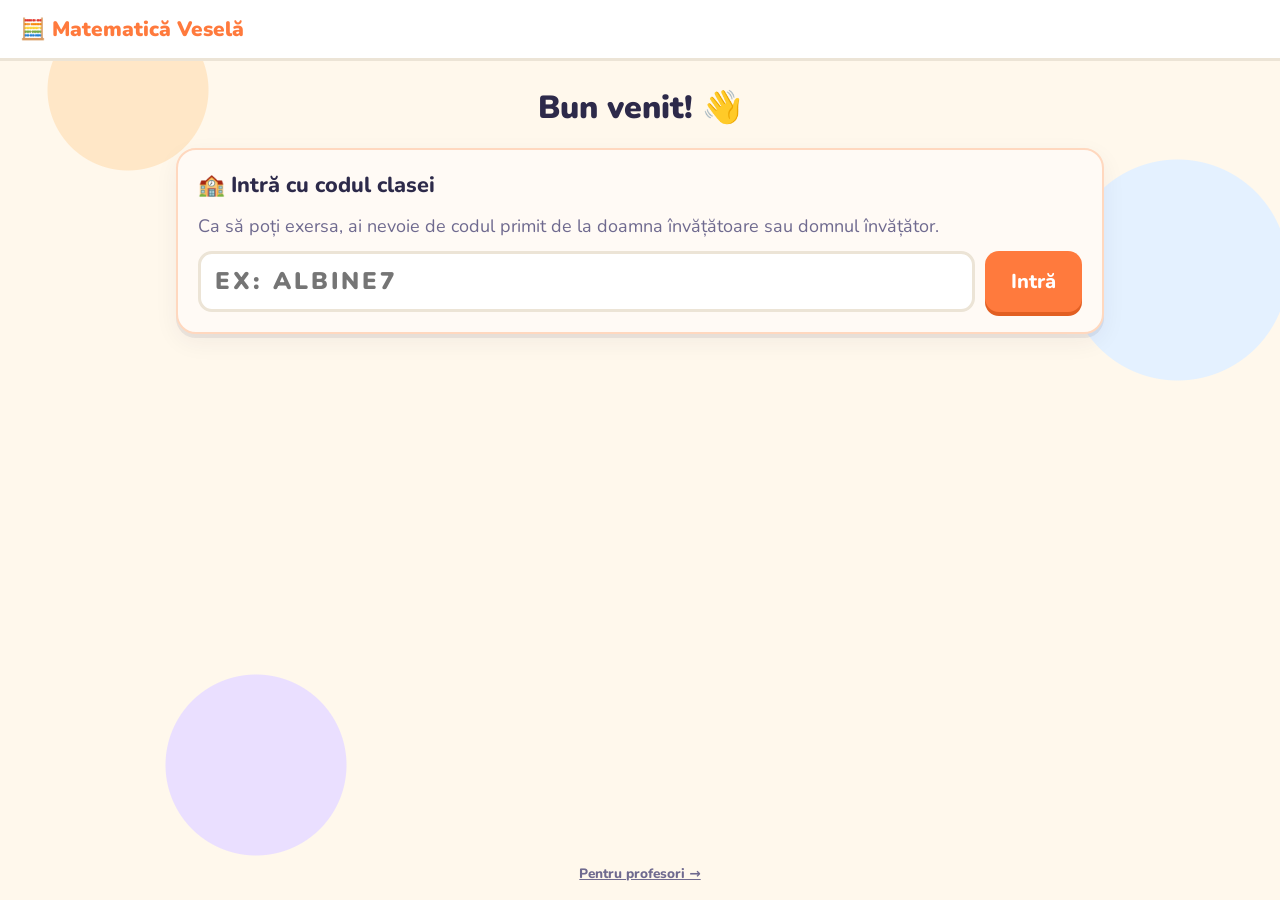
==== index.html @ 1ac2cf7f "Initial commit: Matematică Veselă site Co-Authored-By: Claude Opus 5.5 <noreply@anthropic.com>" ====
<!DOCTYPE html>
<html lang="ro">
<head>
  <meta charset="UTF-8">
  <meta name="viewport" content="width=device-width, initial-scale=1">
  <title>Matematică Veselă – Clasa a II-a</title>
  <meta name="description" content="Exerciții de adunare, scădere și tabla înmulțirii pentru clasa a II-a, generate automat, cu puncte pentru fiecare copil.">
  <link rel="preconnect" href="https://fonts.googleapis.com">
  <link rel="preconnect" href="https://fonts.gstatic.com" crossorigin>
  <link href="https://fonts.googleapis.com/css2?family=Nunito:wght@400;700;800;900&display=swap" rel="stylesheet">
  <link rel="stylesheet" href="style.css?v=9">
  <link rel="icon" href="data:image/svg+xml,<svg xmlns='http://www.w3.org/2000/svg' viewBox='0 0 100 100'><text y='.9em' font-size='90'>🧮</text></svg>">
</head>
<body>
  <header class="topbar">
    <button class="logo" id="logo-btn" type="button">🧮 <span>Matematică Veselă</span></button>
    <div class="who" id="who" hidden>
      <span class="who-avatar" id="who-avatar"></span>
      <span class="who-name" id="who-name"></span>
      <span class="who-points">⭐ <b id="who-points">0</b></span>
      <button class="btn small ghost" id="switch-btn" type="button" aria-label="Schimbă copilul">Schimbă<span class="hide-sm"> copilul</span></button>
    </div>
  </header>

  <main>
    <!-- ============ ECRAN: PROFILURI ============ -->
    <section class="screen" id="screen-profiles" hidden>
      <h1>Bun venit! 👋</h1>

      <form class="card class-card" id="class-form" autocomplete="off">
        <h2>🏫 Intră cu codul clasei</h2>
        <p class="muted">Ca să poți exersa, ai nevoie de codul primit de la doamna învățătoare sau domnul învățător.</p>
        <div class="code-row">
          <input type="text" id="class-code" class="code-input" maxlength="10" placeholder="ex: ALBINE7" autocapitalize="characters" spellcheck="false">
          <button class="btn primary big" type="submit" id="class-go">Intră</button>
        </div>
        <p class="error" id="class-error" hidden></p>
        <p class="muted small-text" id="class-off" hidden>Site-ul nu este încă activat. Revino mai târziu.</p>
      </form>

    </section>

    <!-- ============ ECRAN: ALEGE NUMELE DIN CLASĂ ============ -->
    <section class="screen" id="screen-class" hidden>
      <div class="sheet-head">
        <button class="btn small ghost" id="class-back" type="button">← Altă clasă</button>
        <h1 id="class-title">Clasa</h1>
      </div>
      <p class="muted center">Apasă pe numele tău:</p>
      <div class="student-grid" id="student-grid"></div>
      <p class="muted center" id="no-students" hidden>Încă nu sunt elevi în această clasă. Roagă-l pe profesor să te adauge.</p>
    </section>

    <!-- ============ ECRAN: SE ÎNCARCĂ ============ -->
    <section class="screen" id="screen-loading" hidden>
      <p class="loading">⏳ Se încarcă…</p>
    </section>

    <!-- ============ ECRAN: MENIU ============ -->
    <section class="screen" id="screen-menu" hidden>
      <h1 id="greeting">Bună!</h1>
      <p class="class-line" id="class-line" hidden></p>

      <div class="rank card">
        <div class="rank-top">
          <span class="rank-icon" id="rank-icon">🌱</span>
          <div>
            <div class="rank-name" id="rank-name">Începător</div>
            <div class="muted small-text" id="rank-next"></div>
          </div>
        </div>
        <div class="progress"><div class="progress-bar" id="rank-bar"></div></div>
      </div>

      <div class="stats">
        <div class="stat"><b id="st-points">0</b><span>puncte</span></div>
        <div class="stat"><b id="st-sheets">0</b><span>fișe rezolvate</span></div>
        <div class="stat"><b id="st-percent">–</b><span>răspunsuri corecte</span></div>
        <div class="stat"><b id="st-perfect">0</b><span>fișe perfecte</span></div>
      </div>

      <h2 class="section-title">Ce vrei să exersezi?</h2>
      <div class="topics">
        <div class="topic card add">
          <h3>➕ Adunări</h3>

          <div class="group">
            <div class="group-title">Fără trecere peste ordin</div>
            <div class="group-example">ex: 23 + 45</div>
            <p class="group-hint">Numere până la:</p>
            <div class="choices levels">
              <button class="btn choice" data-type="add" data-carry="0" data-level="1">20<small>×1</small></button>
              <button class="btn choice" data-type="add" data-carry="0" data-level="2">100<small>×2</small></button>
              <button class="btn choice" data-type="add" data-carry="0" data-level="3">1000<small>×3</small></button>
            </div>
          </div>

          <div class="group">
            <div class="group-title">Cu trecere peste ordin</div>
            <div class="group-example">ex: 27 + 45</div>
            <p class="group-hint">Numere până la:</p>
            <div class="choices levels">
              <button class="btn choice" data-type="add" data-carry="1" data-level="1">20<small>×2</small></button>
              <button class="btn choice" data-type="add" data-carry="1" data-level="2">100<small>×3</small></button>
              <button class="btn choice" data-type="add" data-carry="1" data-level="3">1000<small>×4</small></button>
            </div>
          </div>
        </div>

        <div class="topic card sub">
          <h3>➖ Scăderi</h3>

          <div class="group">
            <div class="group-title">Fără împrumut</div>
            <div class="group-example">ex: 68 − 25</div>
            <p class="group-hint">Numere până la:</p>
            <div class="choices levels">
              <button class="btn choice" data-type="sub" data-carry="0" data-level="1">20<small>×1</small></button>
              <button class="btn choice" data-type="sub" data-carry="0" data-level="2">100<small>×2</small></button>
              <button class="btn choice" data-type="sub" data-carry="0" data-level="3">1000<small>×3</small></button>
            </div>
          </div>

          <div class="group">
            <div class="group-title">Cu împrumut</div>
            <div class="group-example">ex: 62 − 25</div>
            <p class="group-hint">Numere până la:</p>
            <div class="choices levels">
              <button class="btn choice" data-type="sub" data-carry="1" data-level="1">20<small>×2</small></button>
              <button class="btn choice" data-type="sub" data-carry="1" data-level="2">100<small>×3</small></button>
              <button class="btn choice" data-type="sub" data-carry="1" data-level="3">1000<small>×4</small></button>
            </div>
          </div>
        </div>

        <div class="topic card mul">
          <h3>✖️ Tabla înmulțirii</h3>
          <p class="muted">Alege o tablă sau amestecă-le pe toate:</p>
          <div class="choices tables" id="table-choices"></div>
          <button class="btn choice wide" data-type="mul" data-table="all">🎲 Toate amestecate <small>×2</small></button>
        </div>
      </div>

      <div class="card comper-card" id="comper-card">
        <h2>🏆 Exersare Comper<span id="comper-grade"></span></h2>
        <p class="muted">Teste cu 10 probleme de concurs, cu câte 4 variante de răspuns, potrivite clasei tale.
          Partea I e ușoară, partea a III-a e de gândit! 🧠</p>
        <button class="btn primary big" id="comper-start" type="button" hidden>Începe un test Comper 🚀</button>
        <p class="muted small-text" id="comper-off" hidden>Testele Comper vor apărea după ce este setată clasa (pregătitoare – a IV-a) pentru profesorul tău.</p>
      </div>

      <div class="card">
        <h2>Ultimele fișe</h2>
        <p class="muted" id="no-history">Nu ai rezolvat încă nicio fișă.</p>
        <ul class="history" id="history"></ul>
      </div>
    </section>

    <!-- ============ ECRAN: EXERCIȚII ============ -->
    <section class="screen" id="screen-exercise" hidden>
      <div class="sheet-head">
        <button class="btn small ghost" id="back-btn" type="button">← Înapoi</button>
        <h1 id="sheet-title">Fișă</h1>
      </div>
      <p class="muted center" id="sheet-hint">Completează căsuțele goale, apoi apasă <b>Verifică</b>.</p>

      <div class="sheet" id="sheet"></div>

      <p class="message" id="sheet-msg" hidden></p>

      <div class="center" id="check-wrap">
        <button class="btn primary big" id="check-btn" type="button">✅ Verifică</button>
      </div>

      <div class="result card" id="result" hidden>
        <div class="stars" id="result-stars"></div>
        <h2 id="result-title"></h2>
        <p id="result-text"></p>
        <p class="points-won" id="result-points"></p>
        <p class="rank-up" id="result-rankup" hidden></p>
        <p class="save-status" id="save-status" hidden></p>
        <div class="result-actions">
          <button class="btn primary big" id="again-btn" type="button">🔄 Fișă nouă</button>
          <button class="btn big ghost" id="menu-btn" type="button">🏠 Meniu</button>
        </div>
      </div>
    </section>
  </main>

  <div class="confetti" id="confetti" aria-hidden="true"></div>

  <footer class="footer">
    <a href="profesor.html">Pentru profesori →</a>
  </footer>

  <script type="module" src="app.js"></script>
</body>
</html>
---- style.css ----
:root {
  --bg: #fff8ec;
  --card: #ffffff;
  --text: #2d2a4a;
  --muted: #6f6a8f;
  --primary: #ff7a3d;
  --primary-dark: #e25f22;
  --add: #2fb67c;
  --sub: #3d8bff;
  --mul: #a259ff;
  --ok: #22a35a;
  --ok-bg: #e3f8eb;
  --bad: #e0413a;
  --bad-bg: #fde8e7;
  --border: #ece4d6;
  --shadow: 0 4px 0 rgba(45, 42, 74, 0.08), 0 8px 24px rgba(45, 42, 74, 0.06);
  --radius: 20px;
}

* { box-sizing: border-box; }
[hidden] { display: none !important; }

html, body { margin: 0; }

body {
  font-family: "Nunito", system-ui, -apple-system, "Segoe UI", sans-serif;
  background: var(--bg);
  background-image:
    radial-gradient(circle at 10% 10%, #ffe7c7 0 80px, transparent 81px),
    radial-gradient(circle at 92% 30%, #e4f1ff 0 110px, transparent 111px),
    radial-gradient(circle at 20% 85%, #eadfff 0 90px, transparent 91px);
  background-attachment: fixed;
  color: var(--text);
  font-size: 18px;
  line-height: 1.45;
  min-height: 100vh;
  display: flex;
  flex-direction: column;
}

main {
  width: 100%;
  max-width: 960px;
  margin: 0 auto;
  padding: 16px;
  flex: 1;
}

h1 { font-size: 2rem; font-weight: 900; margin: 8px 0 16px; text-align: center; }
h2 { font-size: 1.35rem; font-weight: 800; margin: 0 0 12px; }
h3 { font-size: 1.4rem; font-weight: 900; margin: 0 0 4px; }

.muted { color: var(--muted); margin: 0 0 12px; }
.small-text { font-size: 0.9rem; margin: 0; }
.center { text-align: center; }
.section-title { text-align: center; margin: 28px 0 14px; font-size: 1.6rem; }

/* ---------- Topbar ---------- */
.topbar {
  display: flex;
  align-items: center;
  justify-content: space-between;
  flex-wrap: wrap;
  gap: 8px 16px;
  padding: 10px 16px;
  background: var(--card);
  border-bottom: 3px solid var(--border);
  position: sticky;
  top: 0;
  z-index: 10;
}

.logo {
  border: 0;
  background: none;
  font: inherit;
  font-size: 1.3rem;
  font-weight: 900;
  color: var(--primary);
  cursor: pointer;
  padding: 4px;
}

.who {
  display: flex;
  align-items: center;
  gap: 8px;
  flex-wrap: wrap;
}
.who-avatar { font-size: 1.8rem; line-height: 1; }
.who-name { font-weight: 800; }
.who-points {
  background: #fff3c4;
  border-radius: 999px;
  padding: 2px 12px;
  font-weight: 800;
}
.who-points.bump { animation: bump 0.6s ease; }

@keyframes bump {
  0%, 100% { transform: scale(1); }
  40% { transform: scale(1.35); }
}

/* ---------- Cards & buttons ---------- */
.card {
  background: var(--card);
  border-radius: var(--radius);
  box-shadow: var(--shadow);
  padding: 20px;
  margin-bottom: 16px;
  border: 2px solid var(--border);
}

.btn {
  font: inherit;
  font-weight: 800;
  border: 0;
  border-radius: 14px;
  padding: 10px 16px;
  cursor: pointer;
  background: #f1ecff;
  color: var(--text);
  box-shadow: 0 3px 0 rgba(0, 0, 0, 0.12);
  transition: transform 0.08s ease, box-shadow 0.08s ease, filter 0.15s;
}
.btn:hover { filter: brightness(0.97); }
.btn:active { transform: translateY(3px); box-shadow: 0 0 0 rgba(0, 0, 0, 0.12); }
.btn:focus-visible { outline: 3px solid var(--sub); outline-offset: 2px; }
.btn.primary { background: var(--primary); color: #fff; box-shadow: 0 4px 0 var(--primary-dark); }
.btn.big { font-size: 1.25rem; padding: 14px 26px; }
.btn.small { font-size: 0.9rem; padding: 6px 12px; }
.btn.ghost { background: transparent; box-shadow: none; border: 2px solid var(--border); }
.btn.wide { width: 100%; margin-top: 10px; }

/* ---------- Profiles ---------- */
.profile-list { list-style: none; margin: 0; padding: 0; display: grid; gap: 10px; }
.profile-item { display: flex; align-items: center; gap: 8px; }
.profile-item .medal { width: 2rem; text-align: center; font-size: 1.4rem; flex-shrink: 0; }
.profile-btn {
  flex: 1;
  display: flex;
  align-items: center;
  gap: 12px;
  text-align: left;
  font: inherit;
  font-weight: 800;
  font-size: 1.15rem;
  background: #fffaf2;
  border: 2px solid var(--border);
  border-radius: 16px;
  padding: 10px 14px;
  cursor: pointer;
  color: var(--text);
  min-width: 0;
}
.profile-btn:hover { border-color: var(--primary); }
.profile-btn .avatar { font-size: 2rem; line-height: 1; }
.profile-btn .pname { flex: 1; overflow: hidden; text-overflow: ellipsis; white-space: nowrap; }
.profile-btn .ppoints { white-space: nowrap; }
.del-btn {
  border: 0;
  background: none;
  font-size: 1.2rem;
  cursor: pointer;
  opacity: 0.5;
  padding: 8px;
}
.del-btn:hover { opacity: 1; }

.field { display: block; margin-bottom: 14px; }
.field span, .field-label { display: block; font-weight: 800; margin-bottom: 6px; }
.field input {
  width: 100%;
  font: inherit;
  font-size: 1.2rem;
  padding: 12px 14px;
  border-radius: 14px;
  border: 3px solid var(--border);
  outline: none;
}
.field input:focus { border-color: var(--primary); }

.avatar-picker { display: flex; flex-wrap: wrap; gap: 8px; margin-bottom: 16px; }
.avatar-opt {
  font-size: 2rem;
  width: 58px;
  height: 58px;
  border-radius: 16px;
  border: 3px solid var(--border);
  background: #fffaf2;
  cursor: pointer;
  line-height: 1;
}
.avatar-opt[aria-pressed="true"] { border-color: var(--primary); background: #fff0e6; transform: scale(1.08); }

.error { color: var(--bad); font-weight: 800; margin: 0 0 12px; }

/* ---------- Menu ---------- */
.rank-top { display: flex; align-items: center; gap: 14px; margin-bottom: 12px; }
.rank-icon { font-size: 2.6rem; line-height: 1; }
.rank-name { font-size: 1.4rem; font-weight: 900; }
.progress { height: 16px; background: #f1ecff; border-radius: 999px; overflow: hidden; }
.progress-bar {
  height: 100%;
  width: 0;
  background: linear-gradient(90deg, #ffb13d, var(--primary));
  border-radius: 999px;
  transition: width 0.6s ease;
}

.stats { display: grid; grid-template-columns: repeat(4, 1fr); gap: 12px; }
.stat {
  background: var(--card);
  border: 2px solid var(--border);
  border-radius: 16px;
  padding: 12px 8px;
  text-align: center;
  box-shadow: var(--shadow);
}
.stat b { display: block; font-size: 1.7rem; font-weight: 900; color: var(--primary); }
.stat span { font-size: 0.85rem; color: var(--muted); font-weight: 700; }

.topics { display: grid; grid-template-columns: repeat(3, 1fr); gap: 16px; }
.topic { border-top-width: 8px; margin-bottom: 0; }
.topic.add { border-top-color: var(--add); }
.topic.sub { border-top-color: var(--sub); }
.topic.mul { border-top-color: var(--mul); }
.topic.add h3 { color: var(--add); }
.topic.sub h3 { color: var(--sub); }
.topic.mul h3 { color: var(--mul); }

.choices { display: grid; gap: 8px; }
.choices.tables { grid-template-columns: repeat(5, 1fr); }
.choice { display: flex; justify-content: space-between; align-items: center; gap: 6px; }
.choices.tables .choice { justify-content: center; padding: 10px 0; font-size: 1.15rem; }
.choice small { font-size: 0.75rem; opacity: 0.6; }

.group {
  border: 2px dashed var(--border);
  border-radius: 16px;
  padding: 12px;
  margin-top: 12px;
}
.group-title { font-weight: 900; font-size: 1.05rem; }
.group-example { font-size: 0.9rem; color: var(--muted); font-weight: 700; }
.group-hint { font-size: 0.85rem; color: var(--muted); margin: 8px 0 6px; }
.choices.levels { grid-template-columns: repeat(3, 1fr); }
.choices.levels .choice {
  flex-direction: column;
  justify-content: center;
  gap: 0;
  padding: 8px 4px;
  font-size: 1.2rem;
  line-height: 1.15;
}
.topic.add .choice { background: #e3f8ee; }
.topic.sub .choice { background: #e4efff; }
.topic.mul .choice { background: #f1e6ff; }

.history { list-style: none; margin: 0; padding: 0; display: grid; gap: 6px; }
.history li {
  display: flex;
  justify-content: space-between;
  gap: 10px;
  padding: 8px 12px;
  background: #fffaf2;
  border-radius: 12px;
  font-size: 0.95rem;
}
.history .h-pts { font-weight: 800; white-space: nowrap; }

/* ---------- Exercise sheet ---------- */
.sheet-head { display: flex; align-items: center; gap: 12px; }
.sheet-head h1 { flex: 1; margin: 8px 0; padding-right: 80px; }

.sheet {
  display: grid;
  grid-template-columns: repeat(2, 1fr);
  gap: 12px;
  margin: 16px 0;
}

.ex {
  display: flex;
  align-items: center;
  gap: 10px;
  background: var(--card);
  border: 3px solid var(--border);
  border-radius: 18px;
  padding: 12px 14px;
  box-shadow: var(--shadow);
  font-size: 1.6rem;
  font-weight: 900;
  min-width: 0;
}
.ex-no { font-size: 0.95rem; color: var(--muted); width: 1.8rem; flex-shrink: 0; }
.ex-body { display: flex; align-items: center; gap: 8px; flex-wrap: wrap; flex: 1; }
.ex .op { color: var(--primary); }
.ex .ans {
  width: 3.6em;
  font: inherit;
  font-weight: 900;
  text-align: center;
  padding: 4px 6px;
  border: 3px dashed #c9bfe8;
  border-radius: 12px;
  background: #faf7ff;
  color: var(--text);
  outline: none;
}
.ex .ans:focus { border-style: solid; border-color: var(--primary); background: #fff; }
.ex .ans.empty { border-color: var(--bad); }
.ex .mark { margin-left: auto; font-size: 1.1rem; white-space: nowrap; }
.ex.ok { border-color: var(--ok); background: var(--ok-bg); }
.ex.ok .mark { color: var(--ok); }
.ex.ok .ans { border-style: solid; border-color: var(--ok); background: #fff; }
.ex.bad { border-color: var(--bad); background: var(--bad-bg); }
.ex.bad .mark { color: var(--bad); }
.ex.bad .ans { border-style: solid; border-color: var(--bad); background: #fff; text-decoration: line-through; }

.message {
  text-align: center;
  font-weight: 800;
  background: #fff3c4;
  border-radius: 14px;
  padding: 10px 14px;
}

.result { text-align: center; margin-top: 8px; }
.stars { font-size: 3rem; letter-spacing: 6px; }
.stars .off { filter: grayscale(1); opacity: 0.3; }
.points-won { font-size: 1.6rem; font-weight: 900; color: var(--primary); margin: 8px 0; }
.rank-up { font-weight: 900; font-size: 1.2rem; background: #fff3c4; border-radius: 14px; padding: 10px; }
.result-actions { display: flex; flex-wrap: wrap; gap: 12px; justify-content: center; margin-top: 12px; }

/* ---------- Confetti ---------- */
.confetti { position: fixed; inset: 0; pointer-events: none; overflow: hidden; z-index: 50; }
.confetti span {
  position: absolute;
  top: -40px;
  font-size: 1.8rem;
  animation: fall linear forwards;
}
@keyframes fall {
  to { transform: translateY(110vh) rotate(540deg); }
}

.footer { text-align: center; color: var(--muted); font-size: 0.85rem; padding: 16px; }

/* ---------- Responsive ---------- */
@media (max-width: 820px) {
  .topics { grid-template-columns: 1fr; }
  .stats { grid-template-columns: repeat(2, 1fr); }
}
@media (max-width: 560px) {
  body { font-size: 17px; }
  h1 { font-size: 1.6rem; }
  .sheet { grid-template-columns: 1fr; }
  .sheet-head h1 { padding-right: 0; }
  .ex { font-size: 1.45rem; }
  .logo span { display: none; }
}

@media (prefers-reduced-motion: reduce) {
  * { animation: none !important; transition: none !important; }
}

/* =========================================================
   Clasă online (pagina copiilor)
   ========================================================= */
.class-card { border-color: #ffd8bf; background: #fffaf5; }
.code-row { display: flex; gap: 10px; align-items: stretch; }
.code-row input { flex: 1; min-width: 0; }
.code-input {
  font: inherit;
  font-size: 1.5rem;
  font-weight: 900;
  letter-spacing: 3px;
  text-transform: uppercase;
  padding: 10px 14px;
  border-radius: 14px;
  border: 3px solid var(--border);
  outline: none;
}
.code-input:focus { border-color: var(--primary); }
.code-input:disabled, .btn:disabled { opacity: 0.5; cursor: not-allowed; }

.student-grid {
  display: grid;
  grid-template-columns: repeat(auto-fill, minmax(150px, 1fr));
  gap: 12px;
  margin-top: 12px;
}
.student-btn {
  display: flex;
  flex-direction: column;
  align-items: center;
  gap: 6px;
  font: inherit;
  font-weight: 800;
  font-size: 1.1rem;
  color: var(--text);
  background: var(--card);
  border: 3px solid var(--border);
  border-radius: 18px;
  padding: 16px 8px;
  cursor: pointer;
  box-shadow: var(--shadow);
}
.student-btn:hover { border-color: var(--primary); }
.student-btn .avatar { font-size: 2.6rem; line-height: 1; }
.student-btn .sname { text-align: center; overflow-wrap: anywhere; }

.class-line { text-align: center; color: var(--muted); font-weight: 800; margin: -8px 0 16px; }
.loading { text-align: center; font-size: 1.3rem; font-weight: 800; color: var(--muted); padding: 40px 0; }

.save-status {
  font-weight: 800;
  border-radius: 14px;
  padding: 8px 12px;
  background: #eef4ff;
  display: flex;
  align-items: center;
  justify-content: center;
  gap: 8px;
  flex-wrap: wrap;
}
.save-status.ok { background: var(--ok-bg); color: var(--ok); }
.save-status.bad { background: var(--bad-bg); color: var(--bad); }

.footer a { color: var(--muted); font-weight: 800; }
a.logo { text-decoration: none; }

/* =========================================================
   Paginile de profesor și administrator
   ========================================================= */
body.staff { font-size: 16px; }
body.staff .card { padding: 18px; }
body.admin .logo { color: #2d2a4a; }
main.wide { max-width: 1200px; }
.narrow { max-width: 440px; margin: 24px auto; }
.full { width: 100%; }
.mt { margin-top: 12px; }
h1.left { text-align: left; margin: 0 0 4px; font-size: 1.7rem; }
code { background: #f4f0ff; padding: 1px 6px; border-radius: 6px; font-size: 0.95em; }

.note { border-radius: 14px; padding: 10px 14px; display: grid; gap: 4px; }
.ok-note { background: var(--ok-bg); color: #17673a; }

.btn.danger { color: var(--bad); border-color: #f5c4c1; }

.dash { display: grid; grid-template-columns: 280px 1fr; gap: 16px; align-items: start; }
.side { position: sticky; top: 76px; }
.class-list { list-style: none; margin: 0; padding: 0; display: grid; gap: 6px; }
.class-btn {
  width: 100%;
  display: flex;
  justify-content: space-between;
  align-items: center;
  gap: 8px;
  font: inherit;
  font-weight: 800;
  text-align: left;
  background: #fffaf2;
  border: 2px solid var(--border);
  border-radius: 12px;
  padding: 10px 12px;
  cursor: pointer;
  color: var(--text);
}
.class-btn small { color: var(--muted); letter-spacing: 1px; }
.class-btn.active { border-color: var(--primary); background: #fff0e6; }

.class-head { display: flex; justify-content: space-between; align-items: flex-start; gap: 12px; flex-wrap: wrap; }
.class-head p { margin: 0; display: flex; align-items: center; gap: 8px; flex-wrap: wrap; }
.code-badge {
  font-weight: 900;
  font-size: 1.4rem;
  letter-spacing: 3px;
  background: #fff3c4;
  border-radius: 10px;
  padding: 2px 12px;
  color: var(--text);
}
.code-badge.small { font-size: 0.95rem; letter-spacing: 2px; padding: 1px 8px; }

.row-between { display: flex; justify-content: space-between; align-items: center; gap: 10px; flex-wrap: wrap; }
.row-between h2 { margin: 0; }
.sort { font-weight: 700; color: var(--muted); font-size: 0.9rem; }
select, textarea {
  font: inherit;
  border: 2px solid var(--border);
  border-radius: 10px;
  padding: 6px 10px;
  background: #fff;
  color: var(--text);
}
textarea { width: 100%; resize: vertical; font-size: 1rem; }

.table-wrap { overflow-x: auto; margin-top: 10px; }
.table { width: 100%; border-collapse: collapse; font-size: 0.95rem; }
.table th {
  text-align: left;
  font-size: 0.8rem;
  text-transform: uppercase;
  letter-spacing: 0.5px;
  color: var(--muted);
  padding: 8px;
  border-bottom: 2px solid var(--border);
  white-space: nowrap;
}
.table td { padding: 8px; border-bottom: 1px solid var(--border); vertical-align: middle; }
.table tr.selected td { background: #fff0e6; }
.table tr.inactive td { opacity: 0.55; }
.table .actions { white-space: nowrap; text-align: right; }
.table .actions .btn + .btn { margin-left: 6px; }
.tavatar { font-size: 1.3rem; }
.muted-cell { color: var(--muted); font-size: 0.85rem; }

.pill { border-radius: 999px; padding: 2px 10px; font-weight: 800; font-size: 0.8rem; }
.pill.on { background: var(--ok-bg); color: var(--ok); }
.pill.off { background: #eee; color: #777; }

.cats { display: flex; flex-wrap: wrap; gap: 10px; margin-top: 12px; }
.cat {
  display: grid;
  border-radius: 14px;
  padding: 8px 14px;
  min-width: 150px;
  border: 2px solid var(--border);
}
.cat b { font-size: 1.5rem; }
.cat small { color: var(--muted); }
.cat.good, .res-score.good { background: var(--ok-bg); }
.cat.mid, .res-score.mid { background: #fff3c4; }
.cat.low, .res-score.low { background: var(--bad-bg); }

.results { list-style: none; margin: 0; padding: 0; display: grid; gap: 8px; }
.results li { background: #fffaf2; border-radius: 12px; padding: 10px 12px; display: grid; gap: 6px; }
.res-score { font-weight: 800; border-radius: 999px; padding: 2px 10px; white-space: nowrap; }
.wrong-list { display: flex; flex-wrap: wrap; gap: 6px; }
.wrong { background: var(--bad-bg); border-radius: 8px; padding: 2px 8px; font-size: 0.9rem; }
.wrong s { color: var(--bad); }
.wrong b { color: var(--ok); }

.admin-grid { display: grid; grid-template-columns: 360px 1fr; gap: 16px; align-items: start; }

@media (max-width: 860px) {
  .dash, .admin-grid { grid-template-columns: 1fr; }
  .side { position: static; }
}

/* elementele din grilă nu au voie să se lărgească după tabel */
.dash > *, .admin-grid > *, .panel { min-width: 0; }

/* ---------- Fereastră de confirmare ---------- */
.modal-overlay {
  position: fixed;
  inset: 0;
  background: rgba(30, 27, 55, 0.45);
  display: flex;
  align-items: center;
  justify-content: center;
  padding: 16px;
  z-index: 100;
}
.modal {
  background: var(--card);
  color: var(--text);
  border-radius: var(--radius);
  padding: 22px;
  width: 100%;
  max-width: 460px;
  max-height: 90vh;
  overflow: auto;
  box-shadow: 0 20px 60px rgba(0, 0, 0, 0.3);
}
.modal h2 { margin-bottom: 8px; }
.modal-text { white-space: pre-line; margin: 0 0 12px; }
.modal-input {
  width: 100%;
  font: inherit;
  padding: 10px 12px;
  border-radius: 12px;
  border: 3px solid var(--border);
  outline: none;
  margin-bottom: 8px;
}
.modal-input:focus { border-color: var(--primary); }
.modal-actions { display: flex; justify-content: flex-end; gap: 10px; margin-top: 12px; flex-wrap: wrap; }
.btn.danger-solid { background: var(--bad); color: #fff; box-shadow: 0 4px 0 #b02d27; }

.pending-list { margin: 0; padding-left: 20px; display: grid; gap: 4px; }

/* ---------- Comper ---------- */
.comper-card { border-top: 8px solid #ffb13d; }
.comper-card h2 span { color: var(--muted); font-size: 1rem; }
.sheet.comper { grid-template-columns: 1fr; }
.cq-part { margin: 10px 0 0; font-size: 1.15rem; color: var(--primary); }
.cq {
  background: var(--card);
  border: 3px solid var(--border);
  border-radius: 18px;
  padding: 14px 16px;
  box-shadow: var(--shadow);
}
.cq.empty { border-color: var(--bad); }
.cq.ok { border-color: var(--ok); background: var(--ok-bg); }
.cq.bad { border-color: var(--bad); background: var(--bad-bg); }
.cq-text { margin: 0 0 12px; font-size: 1.15rem; font-weight: 700; line-height: 1.5; overflow-wrap: anywhere; }
.cq-opts { display: grid; grid-template-columns: repeat(4, 1fr); gap: 8px; }
.cq-opt {
  display: flex; align-items: center; gap: 8px;
  font: inherit; font-weight: 800; font-size: 1.1rem;
  padding: 10px 12px;
  border: 3px solid var(--border);
  border-radius: 14px;
  background: #faf7ff;
  color: var(--text);
  cursor: pointer;
  text-align: left;
  min-width: 0;
}
.cq-opt:hover:not(:disabled) { border-color: var(--primary); }
.cq-opt:focus-visible { outline: 3px solid var(--sub); outline-offset: 2px; }
.cq-opt[aria-pressed="true"] { border-color: var(--primary); background: #fff0e6; }
.cq-opt:disabled { cursor: default; }
.cq-opt.right { border-color: var(--ok); background: #fff; color: var(--ok); }
.cq-opt.wrong { border-color: var(--bad); background: #fff; color: var(--bad); text-decoration: line-through; }
.cq-letter {
  flex-shrink: 0;
  width: 1.8em; height: 1.8em;
  display: inline-flex; align-items: center; justify-content: center;
  border-radius: 50%;
  background: var(--border);
  font-size: 0.85rem;
}
.cq-opt[aria-pressed="true"] .cq-letter { background: var(--primary); color: #fff; }
.cq-fb { margin: 10px 0 0; font-weight: 700; }
.cq.ok .cq-fb { color: var(--ok); }
.cq.bad .cq-fb { color: var(--bad); }
@media (max-width: 640px) {
  .cq-opts { grid-template-columns: repeat(2, 1fr); }
}

/* =========================================================
   Telefon și tabletă
   ========================================================= */
html { -webkit-text-size-adjust: 100%; text-size-adjust: 100%; }
img, svg, video { max-width: 100%; height: auto; }
.cell-wrap { overflow-wrap: anywhere; }
.show-sm { display: none; }

/* pe ecranele tactile: fundal fix (sacadează pe iPhone/iPad), butoane ușor de atins */
@media (hover: none), (pointer: coarse) {
  body { background-attachment: scroll; }
  .btn, .btn.small, .class-btn, .del-btn, .logo, select { min-height: 44px; }
  .btn.small { padding: 8px 14px; }
  /* sub 16px, iPhone mărește pagina când atingi câmpul */
  input, select, textarea { font-size: 16px; }
  .footer a { display: inline-block; padding: 12px 8px; }
  .btn:hover, .profile-btn:hover, .student-btn:hover, .cq-opt:hover:not(:disabled) { filter: none; }
  button, a, input, select, textarea { -webkit-tap-highlight-color: transparent; touch-action: manipulation; }
}

/* tabletă ținută vertical: două subiecte pe rând, tabla înmulțirii pe tot rândul */
@media (min-width: 561px) and (max-width: 820px) {
  .topics { grid-template-columns: repeat(2, 1fr); }
  .topic.mul { grid-column: 1 / -1; }
  .stats { grid-template-columns: repeat(4, 1fr); }
  .stat b { font-size: 1.5rem; }
}

/* telefon */
@media (max-width: 560px) {
  main { padding: 12px; }
  .card { padding: 16px; border-radius: 18px; }

  /* bara de sus pe un singur rând; numele se taie cu „…” dacă e prea lung */
  .topbar { flex-wrap: nowrap; padding: 8px 12px; gap: 8px; }
  .who { flex-wrap: nowrap; min-width: 0; gap: 6px; }
  .who-name { min-width: 0; overflow: hidden; text-overflow: ellipsis; white-space: nowrap; }
  .who-avatar { font-size: 1.5rem; }
  .who-points { padding: 2px 8px; white-space: nowrap; }
  .who .btn { flex-shrink: 0; }
  .hide-sm { display: none; }
  .show-sm { display: inline; }

  /* titlul fișei sub butonul „Înapoi” */
  .sheet-head { flex-direction: column; align-items: stretch; gap: 4px; }
  .sheet-head .btn { align-self: flex-start; }
  .sheet-head h1 { text-align: center; }

  .btn.big { font-size: 1.15rem; padding: 14px 20px; }
  .code-row { flex-wrap: wrap; }
  .code-row .code-input { flex: 1 1 100%; }
  .class-card .code-row .btn { flex: 1 1 100%; }
  .result-actions .btn { flex: 1 1 100%; }
  .stars { font-size: 2.4rem; }
  .student-grid { grid-template-columns: repeat(2, 1fr); }
  .modal { padding: 18px; }
  .modal-actions .btn { flex: 1 1 auto; }

  h1.left { font-size: 1.4rem; }
  .code-badge { font-size: 1.2rem; }
  .cat { min-width: 0; flex: 1 1 calc(50% - 10px); }
}

@media (max-width: 380px) {
  .ex { font-size: 1.2rem; padding: 10px; gap: 6px; }
  .ex-no { width: 1.3rem; font-size: 0.85rem; }
  .ex-body { gap: 5px; flex-wrap: nowrap; }
  .ex .ans { width: 3.1em; padding: 4px 2px; }
  .ex .mark { font-size: 0.95rem; }
  .choices.tables { grid-template-columns: repeat(4, 1fr); }
  .choices.tables .wide { grid-column: 1 / -1; }
  .cq-opts { grid-template-columns: 1fr 1fr; }
  .stat b { font-size: 1.4rem; }
}

/* tabelele devin „fișe” pe telefon și tabletă */
@media (max-width: 860px) {
  .table-wrap { overflow: visible; }
  .table.cards thead { display: none; }
  .table.cards, .table.cards tbody, .table.cards tr, .table.cards td { display: block; width: 100%; }
  .table.cards tr {
    border: 2px solid var(--border);
    border-radius: 14px;
    padding: 8px 12px;
    margin-bottom: 10px;
    background: #fffaf2;
  }
  .table.cards tr.selected { border-color: var(--primary); }
  .table.cards td {
    border: 0;
    padding: 5px 0;
    display: flex;
    align-items: center;
    justify-content: space-between;
    gap: 12px;
    text-align: right;
    background: none !important;
  }
  .table.cards td[data-label]::before {
    content: attr(data-label);
    font-weight: 800;
    color: var(--muted);
    font-size: 0.78rem;
    text-transform: uppercase;
    letter-spacing: 0.4px;
    text-align: left;
    flex-shrink: 0;
  }
  .table.cards td.cell-title { font-size: 1.05rem; justify-content: flex-start; text-align: left; padding-bottom: 6px; border-bottom: 1px dashed var(--border); }
  .table.cards td.actions { justify-content: flex-start; flex-wrap: wrap; white-space: normal; padding-top: 8px; gap: 6px; }
  .table.cards td.actions .btn + .btn { margin-left: 0; }
  .table.cards td.actions .del-btn { margin-left: auto; }
  .table.cards .grade-select { min-width: 10.5em; max-width: 100%; }
  .table.cards td[data-label] .grade-cell { text-align: right; }
}

.grade-cell { display: grid; gap: 2px; justify-items: start; }
.grade-note { font-size: 0.75rem; margin: 0; }
@media (max-width: 860px) { .table.cards .grade-cell { justify-items: end; } }
/* pe tabletă, fișele stau câte două pe rând */
@media (min-width: 561px) and (max-width: 860px) {
  .table.cards tbody { display: grid; grid-template-columns: repeat(2, minmax(0, 1fr)); gap: 10px; }
  .table.cards tr { margin-bottom: 0; }
}
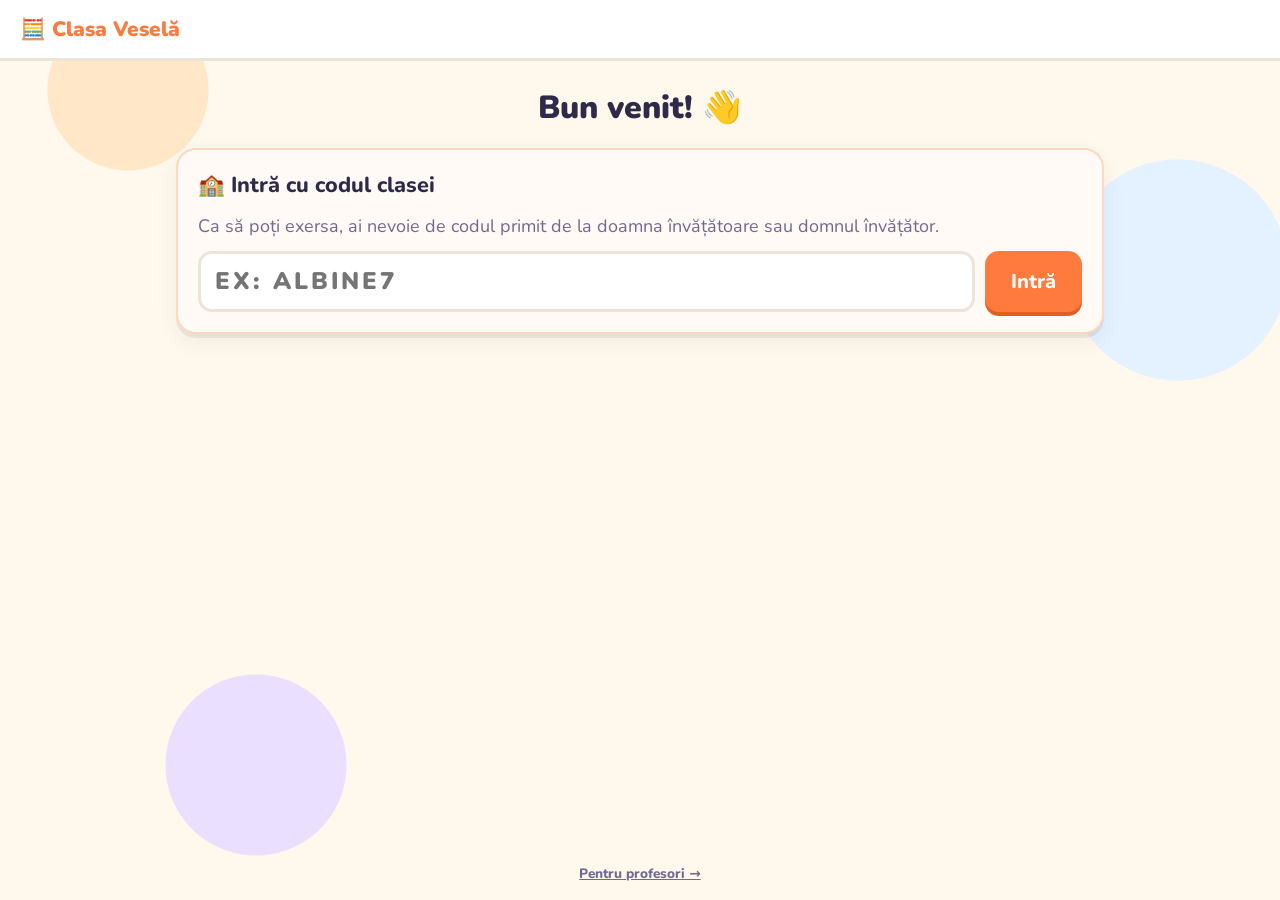
==== commit 4dafcff8: "Redenumire în Clasa Veselă + limită de clase per profesor - numele site-ului devine Clasa Veselă - a" ====
--- a/index.html
+++ b/index.html
@@ -3,17 +3,17 @@
 <head>
   <meta charset="UTF-8">
   <meta name="viewport" content="width=device-width, initial-scale=1">
-  <title>Matematică Veselă – Clasa a II-a</title>
+  <title>Clasa Veselă</title>
   <meta name="description" content="Exerciții de adunare, scădere și tabla înmulțirii pentru clasa a II-a, generate automat, cu puncte pentru fiecare copil.">
   <link rel="preconnect" href="https://fonts.googleapis.com">
   <link rel="preconnect" href="https://fonts.gstatic.com" crossorigin>
   <link href="https://fonts.googleapis.com/css2?family=Nunito:wght@400;700;800;900&display=swap" rel="stylesheet">
-  <link rel="stylesheet" href="style.css?v=9">
+  <link rel="stylesheet" href="style.css?v=10">
   <link rel="icon" href="data:image/svg+xml,<svg xmlns='http://www.w3.org/2000/svg' viewBox='0 0 100 100'><text y='.9em' font-size='90'>🧮</text></svg>">
 </head>
 <body>
   <header class="topbar">
-    <button class="logo" id="logo-btn" type="button">🧮 <span>Matematică Veselă</span></button>
+    <button class="logo" id="logo-btn" type="button">🧮 <span>Clasa Veselă</span></button>
     <div class="who" id="who" hidden>
       <span class="who-avatar" id="who-avatar"></span>
       <span class="who-name" id="who-name"></span>
--- a/style.css
+++ b/style.css
@@ -768,3 +768,7 @@
   .table.cards tbody { display: grid; grid-template-columns: repeat(2, minmax(0, 1fr)); gap: 10px; }
   .table.cards tr { margin-bottom: 0; }
 }
+
+/* limita de clase a profesorului (consola de admin) */
+.max-cell { display: inline-flex; align-items: center; gap: 4px; white-space: nowrap; }
+.max-input { width: 4.2em; padding: 4px 6px; font: inherit; border: 2px solid var(--border); border-radius: 8px; }
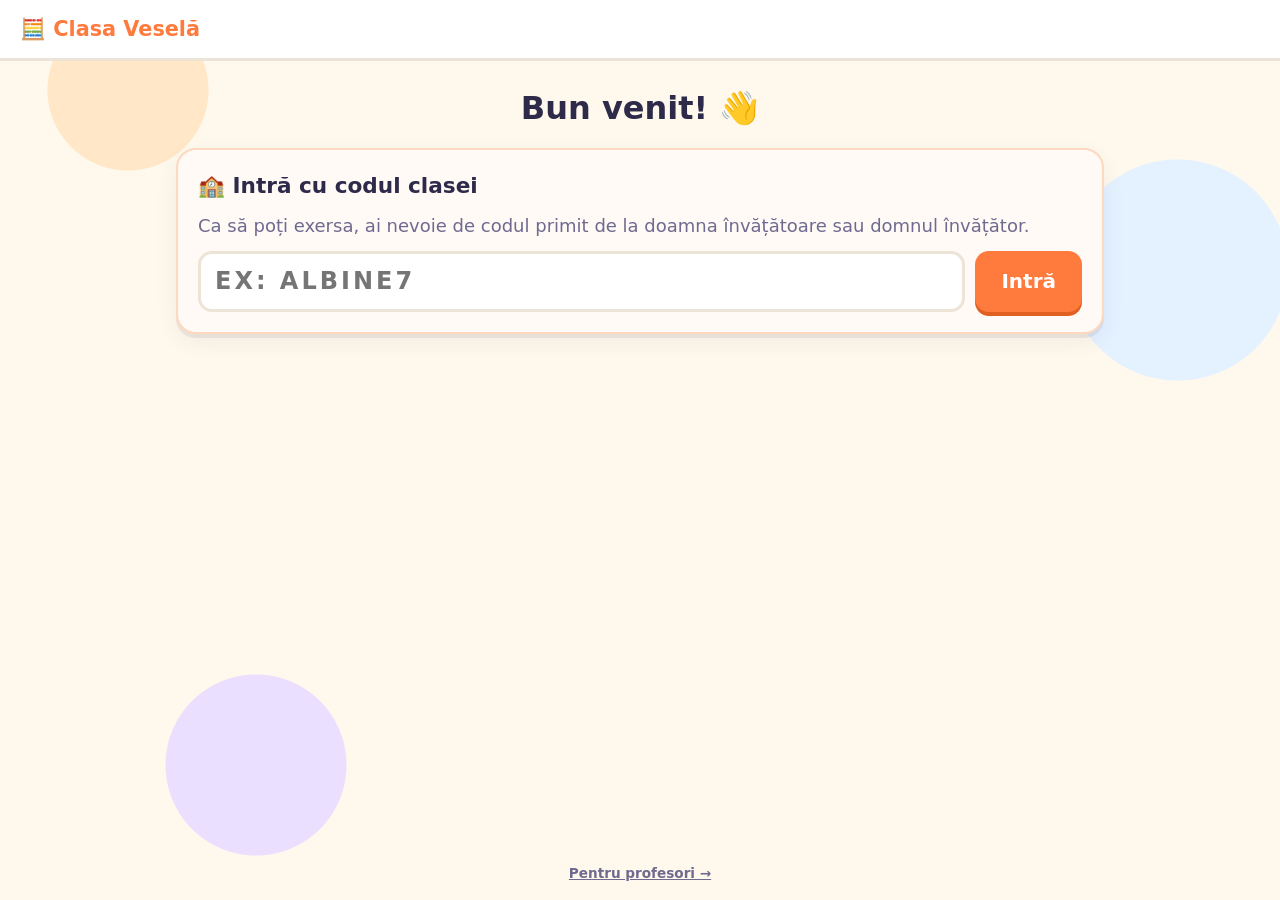
==== commit 892cef3f: "Securitate: reguli Firestore mai stricte, CSP și protecție anti-iframe - fișele copiilor: puncte lim" ====
--- a/index.html
+++ b/index.html
@@ -3,12 +3,14 @@
 <head>
   <meta charset="UTF-8">
   <meta name="viewport" content="width=device-width, initial-scale=1">
+  <meta http-equiv="Content-Security-Policy" content="default-src 'self'; script-src 'self' https://www.gstatic.com; style-src 'self' https://fonts.googleapis.com; font-src https://fonts.gstatic.com; img-src 'self' data:; connect-src 'self' https://firestore.googleapis.com https://identitytoolkit.googleapis.com https://securetoken.googleapis.com https://www.googleapis.com; frame-src https://matematica-vesela.firebaseapp.com; object-src 'none'; base-uri 'self'; form-action 'self'">
+  <meta name="referrer" content="strict-origin-when-cross-origin">
   <title>Clasa Veselă</title>
   <meta name="description" content="Exerciții de adunare, scădere și tabla înmulțirii pentru clasa a II-a, generate automat, cu puncte pentru fiecare copil.">
   <link rel="preconnect" href="https://fonts.googleapis.com">
   <link rel="preconnect" href="https://fonts.gstatic.com" crossorigin>
   <link href="https://fonts.googleapis.com/css2?family=Nunito:wght@400;700;800;900&display=swap" rel="stylesheet">
-  <link rel="stylesheet" href="style.css?v=10">
+  <link rel="stylesheet" href="style.css?v=11">
   <link rel="icon" href="data:image/svg+xml,<svg xmlns='http://www.w3.org/2000/svg' viewBox='0 0 100 100'><text y='.9em' font-size='90'>🧮</text></svg>">
 </head>
 <body>
